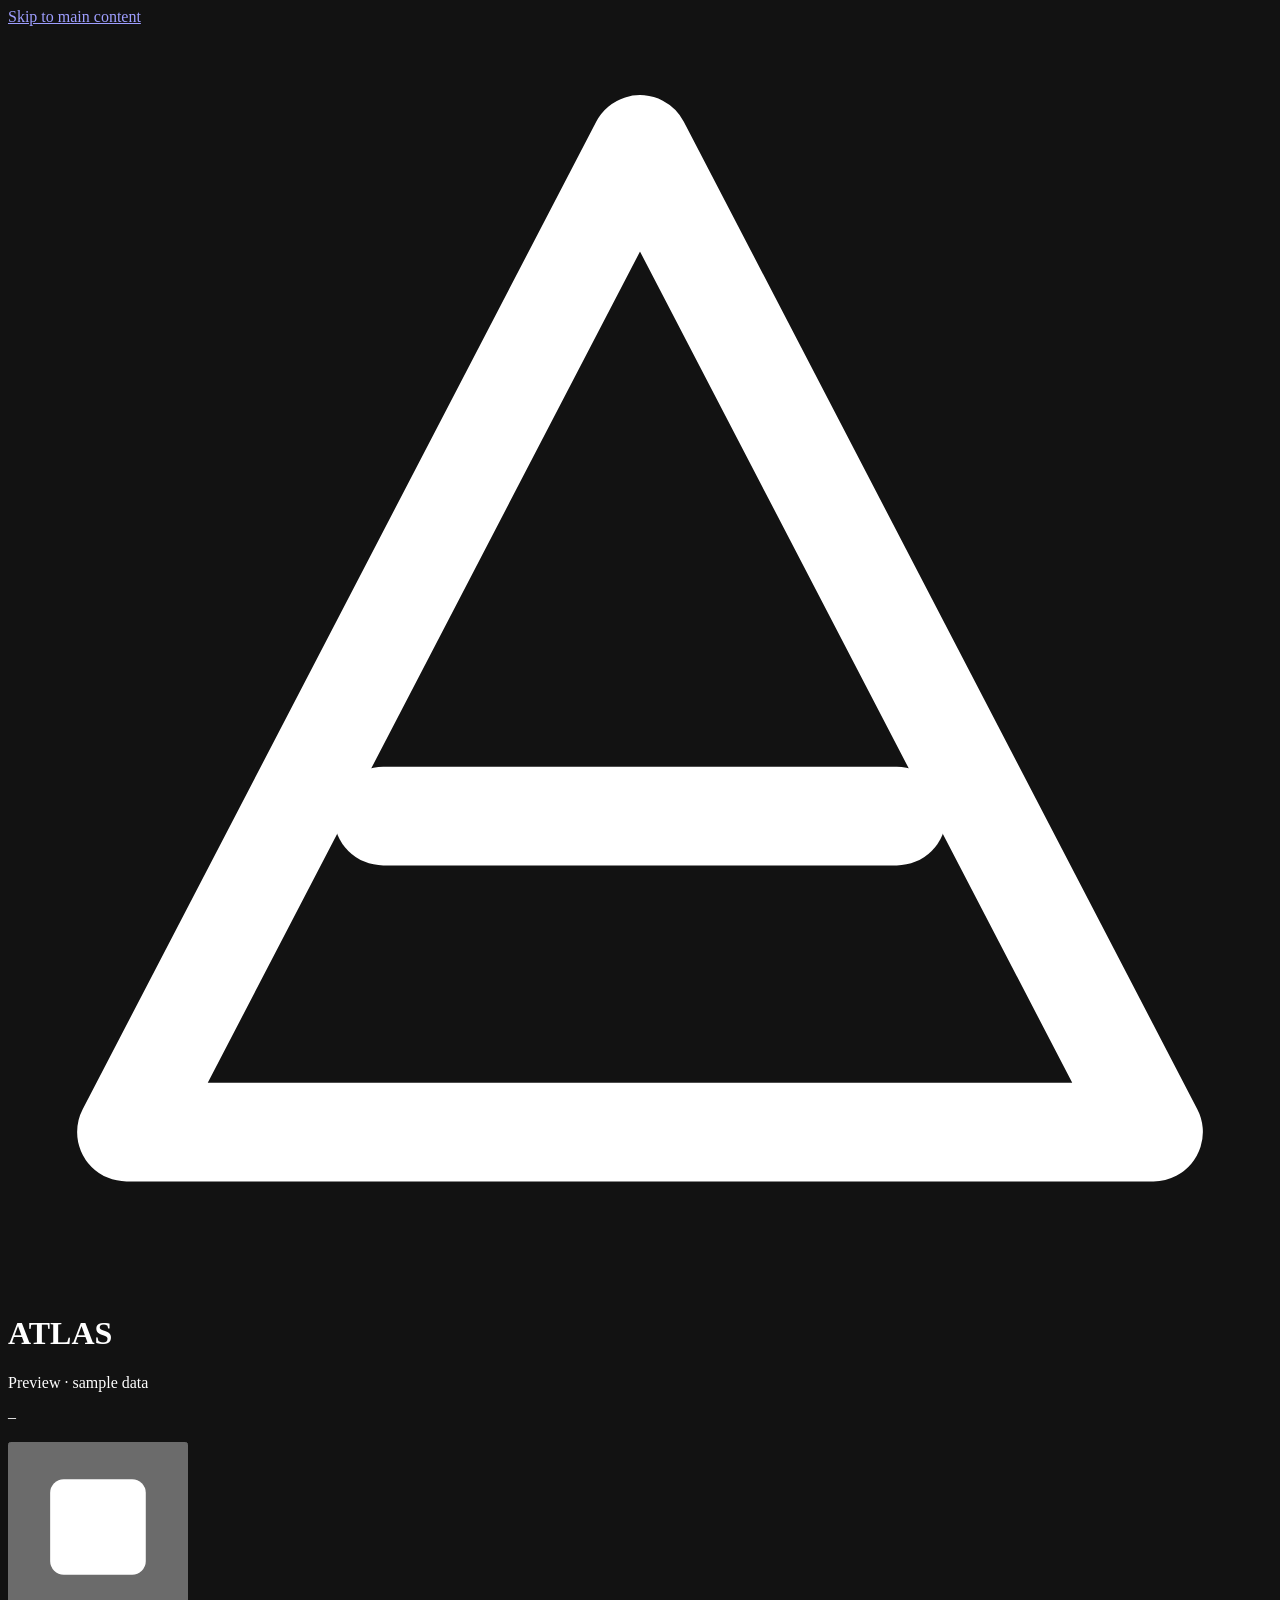
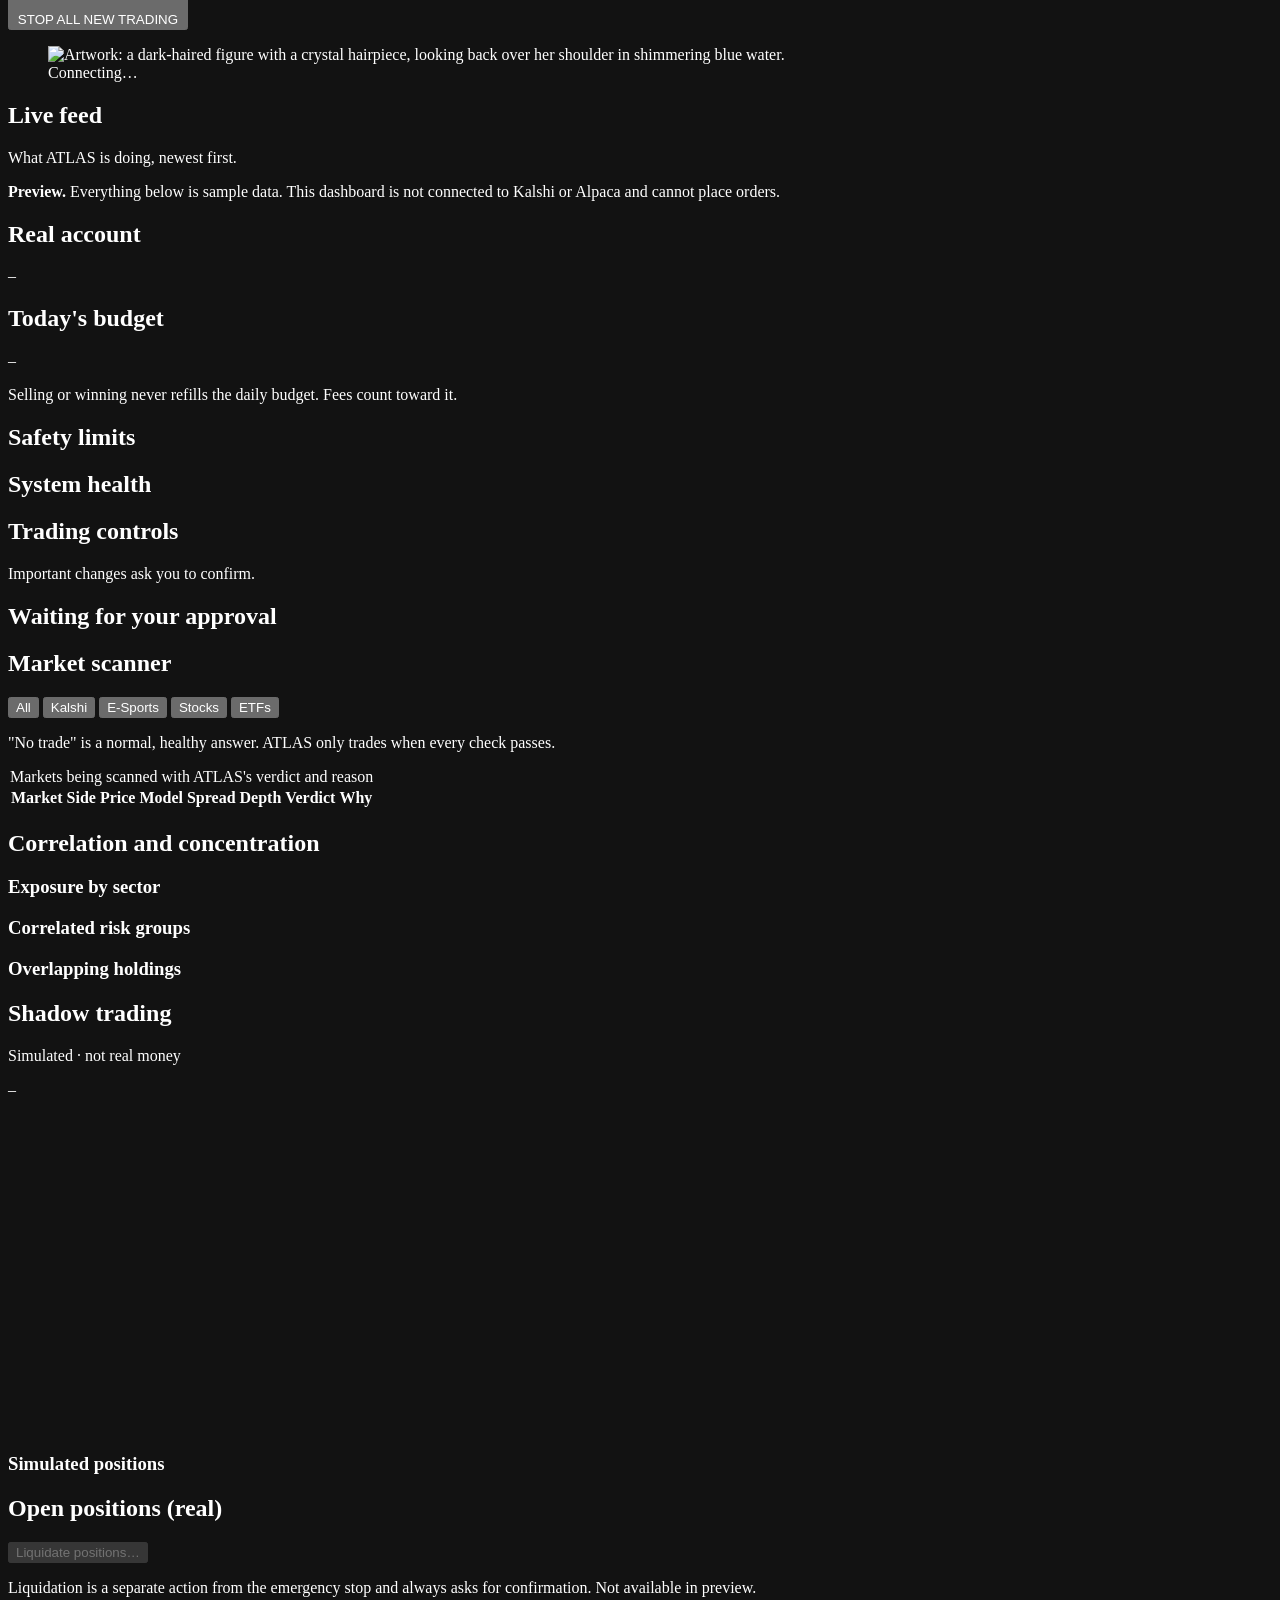
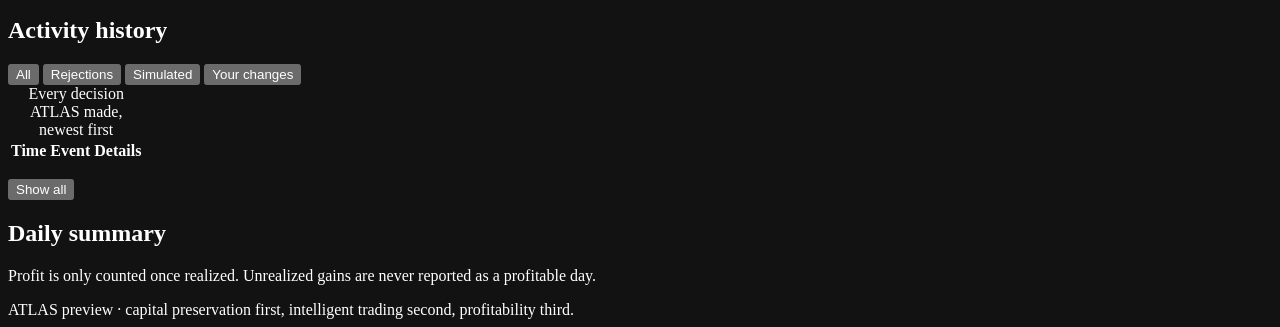
==== atlas/dashboard/static/index.html @ 57f67009 "ATLAS dashboard preview on sample data; record phase-1 decisions - atlas/dashboard: stdlib server on" ====
<!doctype html>
<html lang="en">
<head>
  <meta charset="utf-8">
  <meta name="viewport" content="width=device-width, initial-scale=1">
  <title>ATLAS</title>
  <meta name="color-scheme" content="dark">
  <meta name="theme-color" content="#06121f">
  <link rel="stylesheet" href="/app.css">
  <script src="/app.js" defer></script>
</head>
<body>
  <a class="skip-link" href="#main">Skip to main content</a>

  <header class="topbar">
    <div class="topbar-inner">
      <div class="brand">
        <svg class="brand-mark" viewBox="0 0 32 32" aria-hidden="true" focusable="false">
          <path d="M16 3 29 28H3Z" fill="none" stroke="currentColor" stroke-width="2.5" stroke-linejoin="round"/>
          <path d="M9.5 20h13" stroke="currentColor" stroke-width="2.5" stroke-linecap="round"/>
        </svg>
        <h1 class="brand-name">ATLAS</h1>
      </div>
      <p class="chip chip-warn" id="env-chip">Preview · sample data</p>
      <p class="clock" id="clock">–</p>
      <button type="button" id="stop-btn" class="btn-stop">
        <svg viewBox="0 0 24 24" aria-hidden="true" focusable="false"><rect x="5" y="5" width="14" height="14" rx="2" fill="currentColor"/></svg>
        <span id="stop-label">STOP ALL NEW TRADING</span>
      </button>
    </div>
  </header>

  <div id="announcer" class="visually-hidden" role="status" aria-live="polite" aria-atomic="true"></div>

  <div class="layout">
    <!-- Left: image feed -->
    <aside class="feed-col" aria-labelledby="feed-heading">
      <div class="card feed-card">
        <figure class="feed-hero">
          <img src="/img/feed.webp" width="736" height="736"
               alt="Artwork: a dark-haired figure with a crystal hairpiece, looking back over her shoulder in shimmering blue water.">
          <figcaption class="feed-overlay">
            <span class="live-dot" aria-hidden="true"></span>
            <span id="hero-status">Connecting…</span>
          </figcaption>
        </figure>
        <div class="feed-body">
          <h2 id="feed-heading">Live feed</h2>
          <p class="muted small">What ATLAS is doing, newest first.</p>
          <div class="feed-scroll" role="region" aria-labelledby="feed-heading" tabindex="0">
            <ol id="feed" class="feed-list"></ol>
          </div>
        </div>
      </div>
    </aside>

    <main id="main" tabindex="-1">
      <p class="preview-note" id="preview-note">
        <strong>Preview.</strong> Everything below is sample data. This dashboard is not connected to Kalshi or Alpaca and cannot place orders.
      </p>

      <!-- Account -->
      <section class="card" aria-labelledby="acct-heading">
        <div class="card-head">
          <h2 id="acct-heading">Real account</h2>
          <p class="chip" id="auth-chip">–</p>
        </div>
        <dl class="kpis" id="kpis"></dl>
      </section>

      <!-- Budget -->
      <section class="card" aria-labelledby="budget-heading">
        <div class="card-head">
          <h2 id="budget-heading">Today's budget</h2>
          <p class="muted small" id="budget-day"></p>
        </div>
        <p class="budget-line"><span id="budget-spent" class="big">–</span> <span class="muted" id="budget-of"></span></p>
        <div class="stack-bar" id="budget-bar" role="img" aria-labelledby="budget-bar-label"></div>
        <p id="budget-bar-label" class="visually-hidden"></p>
        <ul class="legend" id="budget-legend"></ul>
        <p class="muted small">Selling or winning never refills the daily budget. Fees count toward it.</p>
      </section>

      <div class="two-col">
        <!-- Safety limits -->
        <section class="card" aria-labelledby="limits-heading">
          <h2 id="limits-heading">Safety limits</h2>
          <ul class="limits" id="limits"></ul>
        </section>
        <!-- System health -->
        <section class="card" aria-labelledby="health-heading">
          <h2 id="health-heading">System health</h2>
          <ul class="health" id="health"></ul>
        </section>
      </div>

      <!-- Controls -->
      <section class="card" aria-labelledby="controls-heading">
        <div class="card-head">
          <h2 id="controls-heading">Trading controls</h2>
          <p class="muted small">Important changes ask you to confirm.</p>
        </div>
        <div class="controls" id="controls"></div>
      </section>

      <!-- Approval -->
      <section class="card" aria-labelledby="approval-heading">
        <h2 id="approval-heading">Waiting for your approval</h2>
        <div id="approval"></div>
      </section>

      <!-- Scanner -->
      <section class="card" aria-labelledby="scanner-heading">
        <div class="card-head">
          <h2 id="scanner-heading">Market scanner</h2>
          <div class="filters" role="group" aria-label="Filter markets by category" id="scanner-filters">
            <button type="button" class="filter" aria-pressed="true" data-cat="all">All</button>
            <button type="button" class="filter" aria-pressed="false" data-cat="kalshi">Kalshi</button>
            <button type="button" class="filter" aria-pressed="false" data-cat="esports">E-Sports</button>
            <button type="button" class="filter" aria-pressed="false" data-cat="stocks">Stocks</button>
            <button type="button" class="filter" aria-pressed="false" data-cat="etfs">ETFs</button>
          </div>
        </div>
        <p class="muted small">"No trade" is a normal, healthy answer. ATLAS only trades when every check passes.</p>
        <div class="table-scroll" role="region" aria-label="Market scanner table" tabindex="0">
          <table>
            <caption class="visually-hidden">Markets being scanned with ATLAS's verdict and reason</caption>
            <thead><tr>
              <th scope="col">Market</th><th scope="col">Side</th><th scope="col" class="num">Price</th>
              <th scope="col" class="num">Model</th><th scope="col" class="num">Spread</th>
              <th scope="col" class="num">Depth</th><th scope="col">Verdict</th><th scope="col">Why</th>
            </tr></thead>
            <tbody id="scanner"></tbody>
          </table>
        </div>
      </section>

      <div class="two-col">
        <!-- Correlation -->
        <section class="card" aria-labelledby="corr-heading">
          <h2 id="corr-heading">Correlation and concentration</h2>
          <h3>Exposure by sector</h3>
          <ul class="bars" id="sectors"></ul>
          <h3>Correlated risk groups</h3>
          <ul class="groups" id="groups"></ul>
          <h3>Overlapping holdings</h3>
          <ul class="plain" id="overlaps"></ul>
          <p class="muted small" id="corr-window"></p>
        </section>

        <!-- Shadow trading -->
        <section class="card shadow-card" aria-labelledby="shadow-heading">
          <div class="card-head">
            <h2 id="shadow-heading">Shadow trading</h2>
            <p class="chip chip-sim">Simulated · not real money</p>
          </div>
          <p class="big" id="shadow-balance">–</p>
          <p class="muted small" id="shadow-sub"></p>
          <figure class="spark">
            <svg id="spark" viewBox="0 0 300 80" preserveAspectRatio="none" role="img" aria-labelledby="spark-cap"></svg>
            <figcaption id="spark-cap" class="muted small"></figcaption>
          </figure>
          <dl class="mini-kpis" id="shadow-kpis"></dl>
          <h3>Simulated positions</h3>
          <ul class="plain" id="shadow-pos"></ul>
          <p class="muted small" id="shadow-vs"></p>
        </section>
      </div>

      <!-- Positions -->
      <section class="card" aria-labelledby="pos-heading">
        <div class="card-head">
          <h2 id="pos-heading">Open positions (real)</h2>
          <button type="button" class="btn btn-ghost" id="liquidate-btn" disabled aria-describedby="liq-help">Liquidate positions…</button>
        </div>
        <p id="liq-help" class="muted small">Liquidation is a separate action from the emergency stop and always asks for confirmation. Not available in preview.</p>
        <div id="positions"></div>
      </section>

      <!-- Activity -->
      <section class="card" aria-labelledby="activity-heading">
        <div class="card-head">
          <h2 id="activity-heading">Activity history</h2>
          <div class="filters" role="group" aria-label="Filter activity" id="activity-filters">
            <button type="button" class="filter" aria-pressed="true" data-kind="all">All</button>
            <button type="button" class="filter" aria-pressed="false" data-kind="reject">Rejections</button>
            <button type="button" class="filter" aria-pressed="false" data-kind="shadow">Simulated</button>
            <button type="button" class="filter" aria-pressed="false" data-kind="control">Your changes</button>
          </div>
        </div>
        <div class="table-scroll" role="region" aria-label="Activity history table" tabindex="0">
          <table>
            <caption class="visually-hidden">Every decision ATLAS made, newest first</caption>
            <thead><tr><th scope="col">Time</th><th scope="col">Event</th><th scope="col">Details</th></tr></thead>
            <tbody id="activity"></tbody>
          </table>
        </div>
        <p class="more-row"><button type="button" class="btn btn-ghost" id="activity-more" aria-expanded="false" aria-controls="activity">Show all</button></p>
      </section>

      <!-- Daily summary -->
      <section class="card" aria-labelledby="summary-heading">
        <h2 id="summary-heading">Daily summary</h2>
        <dl class="kpis" id="summary"></dl>
        <p class="muted small">Profit is only counted once realized. Unrealized gains are never reported as a profitable day.</p>
      </section>

      <footer class="foot muted small">
        ATLAS preview · capital preservation first, intelligent trading second, profitability third.
      </footer>
    </main>
  </div>

  <!-- Confirmation dialog -->
  <dialog id="confirm" aria-labelledby="confirm-title" aria-describedby="confirm-body">
    <form method="dialog" id="confirm-form">
      <h2 id="confirm-title">Confirm</h2>
      <p id="confirm-body"></p>
      <div id="confirm-typed" hidden>
        <label for="confirm-input">Type <strong id="confirm-word"></strong> to confirm</label>
        <input id="confirm-input" autocomplete="off" spellcheck="false" aria-describedby="confirm-error">
        <p id="confirm-error" class="field-error" hidden></p>
      </div>
      <div class="dialog-actions">
        <button type="button" class="btn btn-ghost" id="confirm-cancel">Cancel</button>
        <button type="submit" class="btn btn-primary" id="confirm-ok">Confirm</button>
      </div>
    </form>
  </dialog>
</body>
</html>
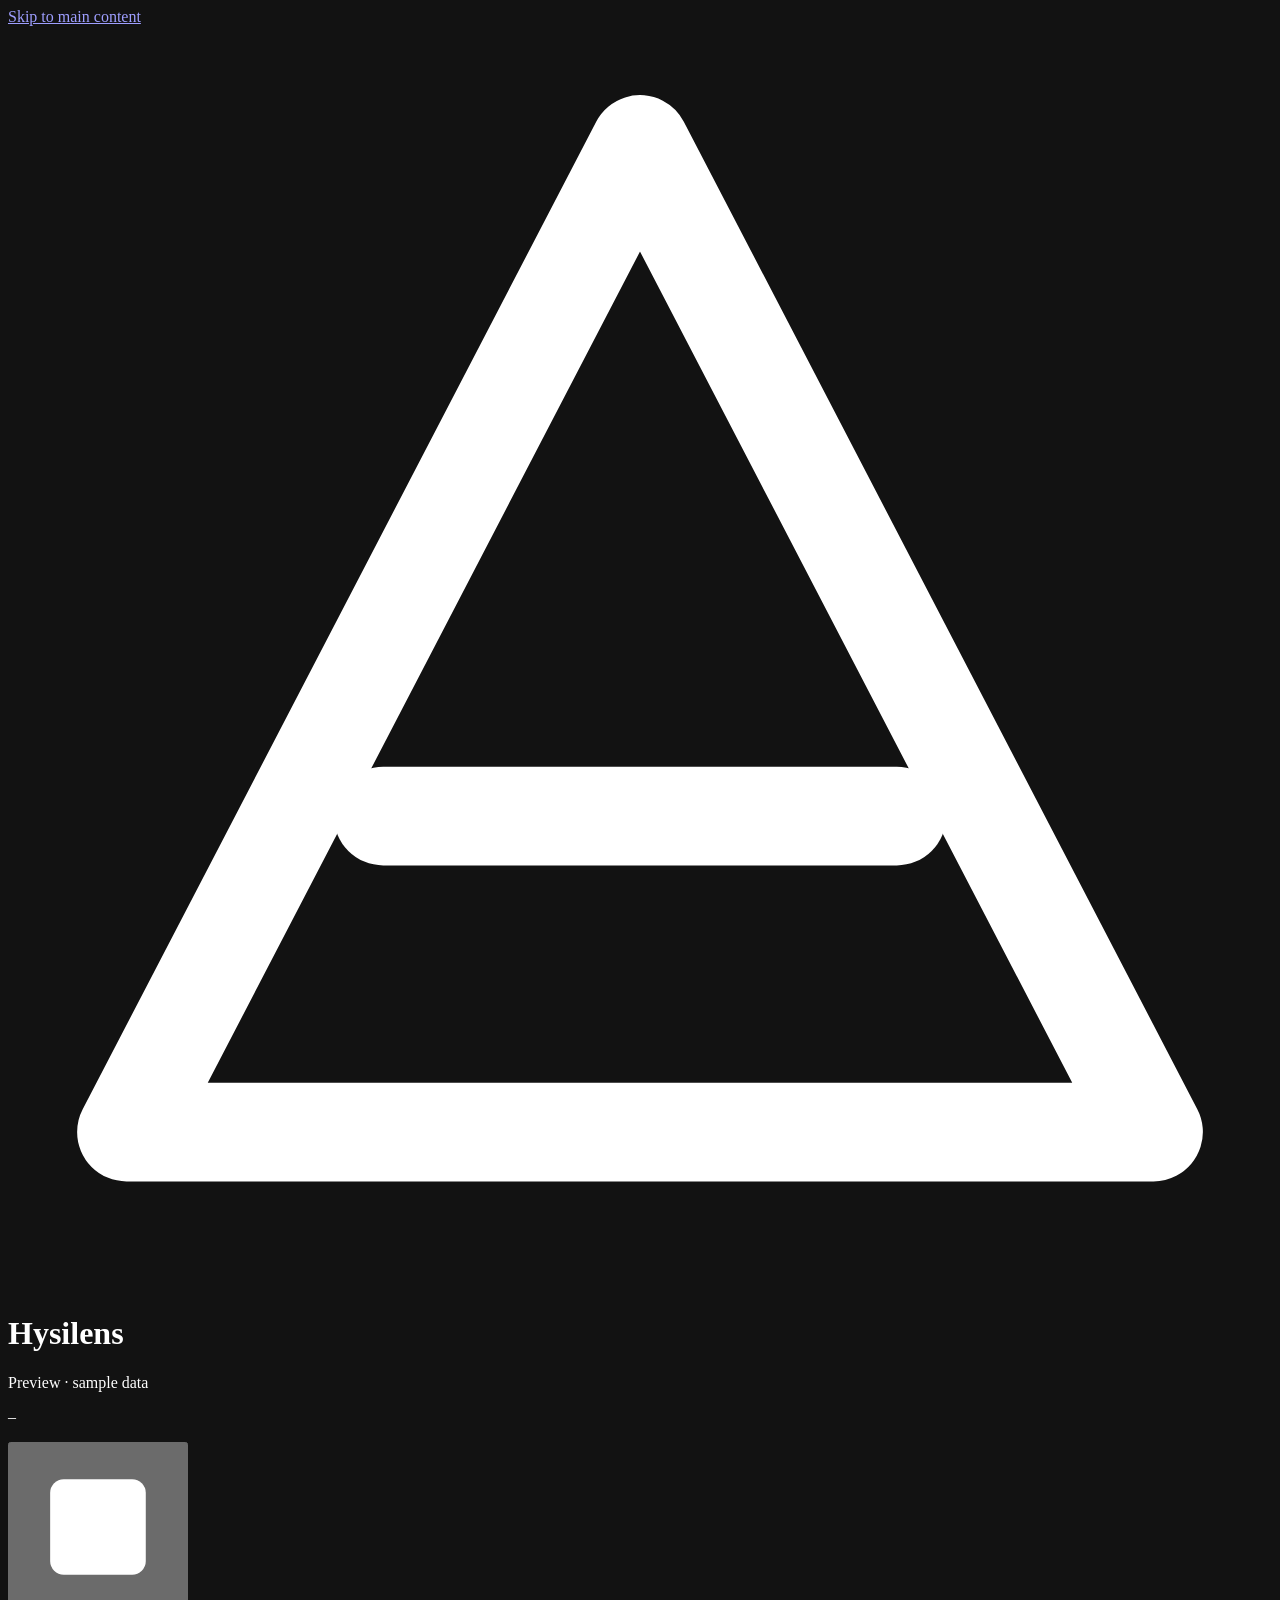
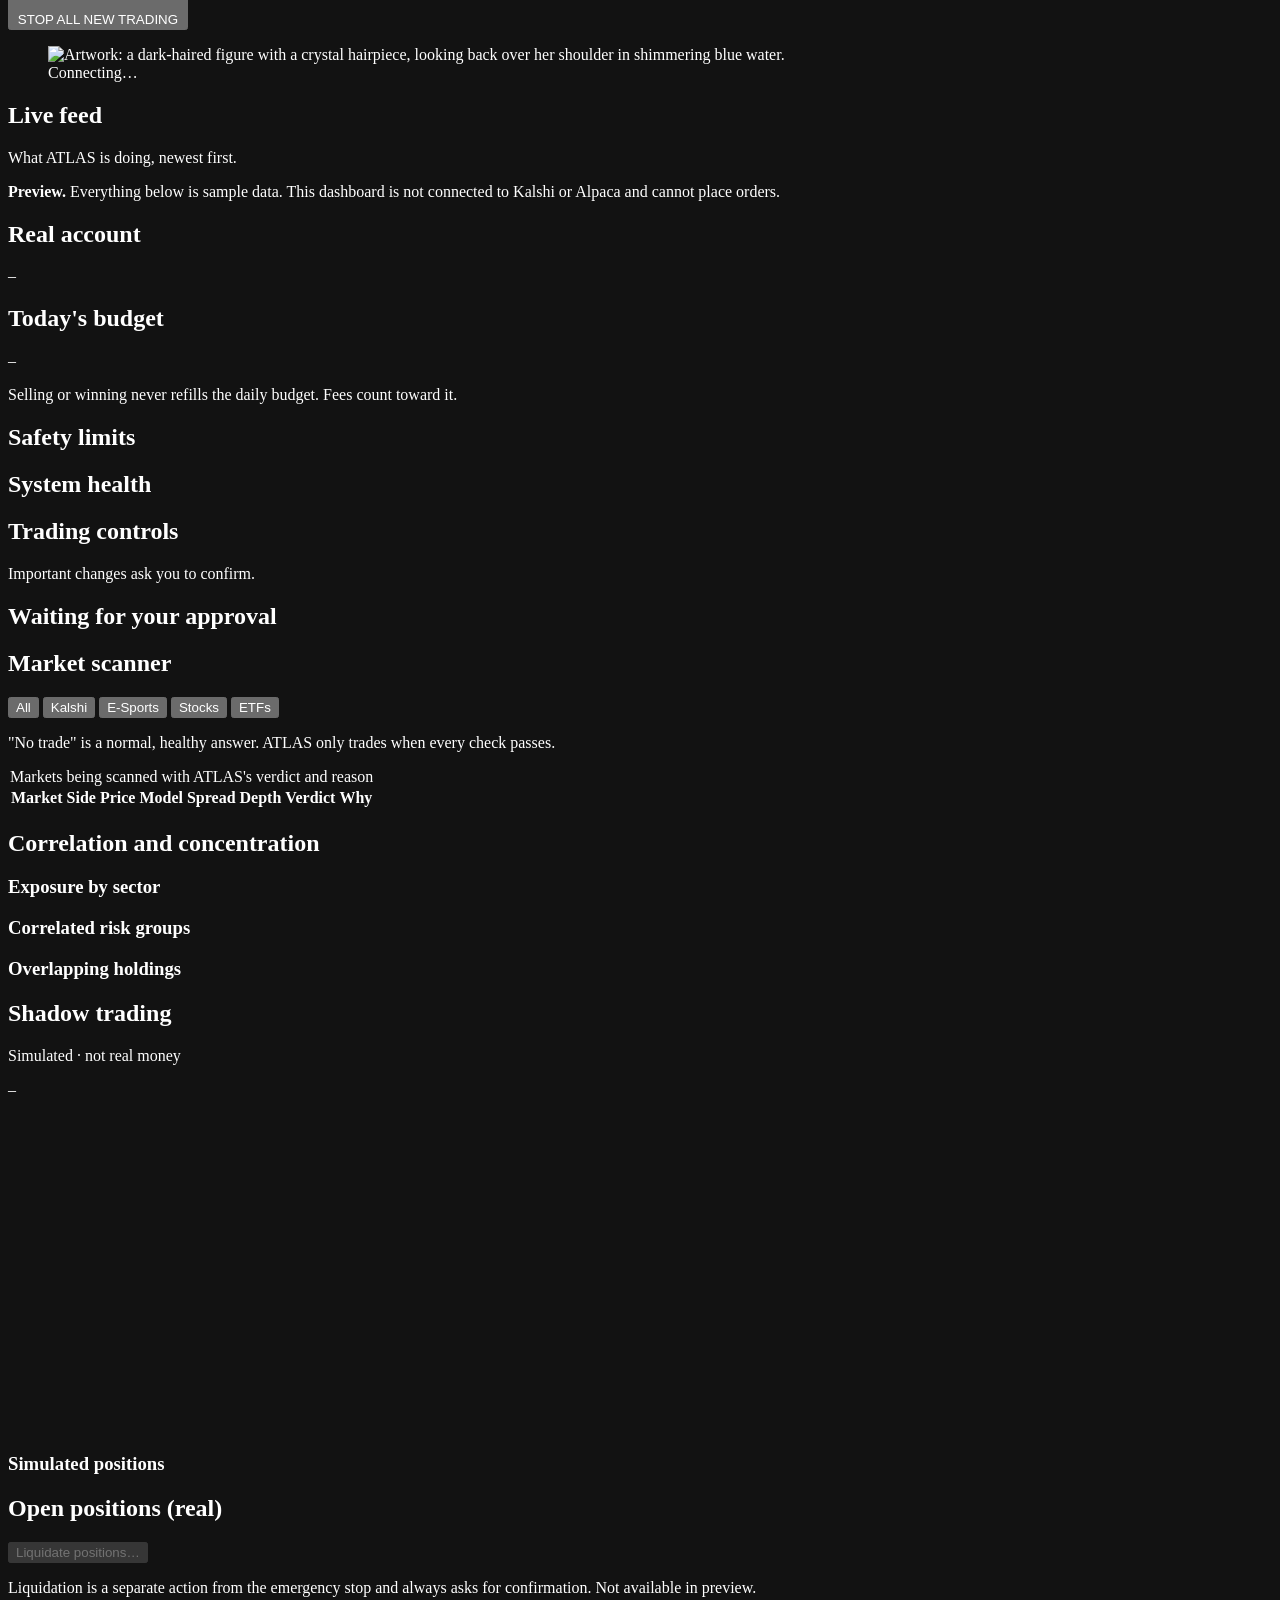
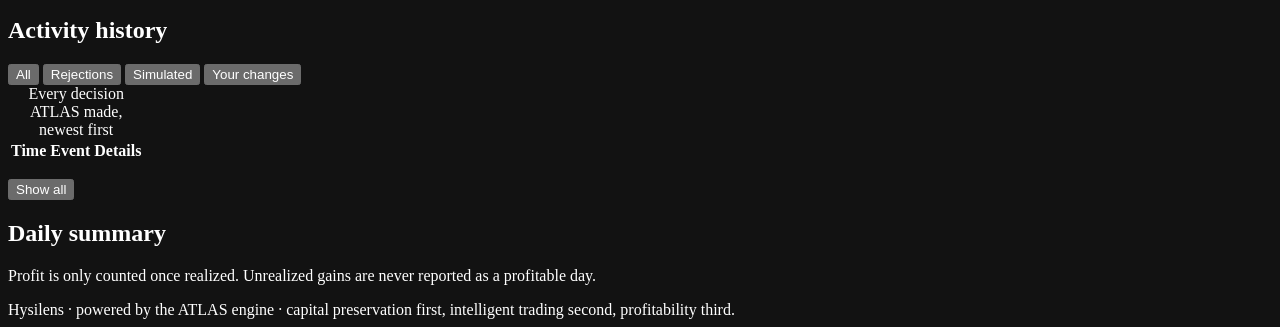
==== commit 983568c8: "Rename the dashboard website to Hysilens (engine stays ATLAS) Co-Authored-By: Claude Opus 5.5 <norep" ====
--- a/atlas/dashboard/static/index.html
+++ b/atlas/dashboard/static/index.html
@@ -3,7 +3,7 @@
 <head>
   <meta charset="utf-8">
   <meta name="viewport" content="width=device-width, initial-scale=1">
-  <title>ATLAS</title>
+  <title>Hysilens</title>
   <meta name="color-scheme" content="dark">
   <meta name="theme-color" content="#06121f">
   <link rel="stylesheet" href="/app.css">
@@ -19,7 +19,7 @@
           <path d="M16 3 29 28H3Z" fill="none" stroke="currentColor" stroke-width="2.5" stroke-linejoin="round"/>
           <path d="M9.5 20h13" stroke="currentColor" stroke-width="2.5" stroke-linecap="round"/>
         </svg>
-        <h1 class="brand-name">ATLAS</h1>
+        <h1 class="brand-name">Hysilens</h1>
       </div>
       <p class="chip chip-warn" id="env-chip">Preview · sample data</p>
       <p class="clock" id="clock">–</p>
@@ -206,7 +206,7 @@
       </section>
 
       <footer class="foot muted small">
-        ATLAS preview · capital preservation first, intelligent trading second, profitability third.
+        Hysilens · powered by the ATLAS engine · capital preservation first, intelligent trading second, profitability third.
       </footer>
     </main>
   </div>
